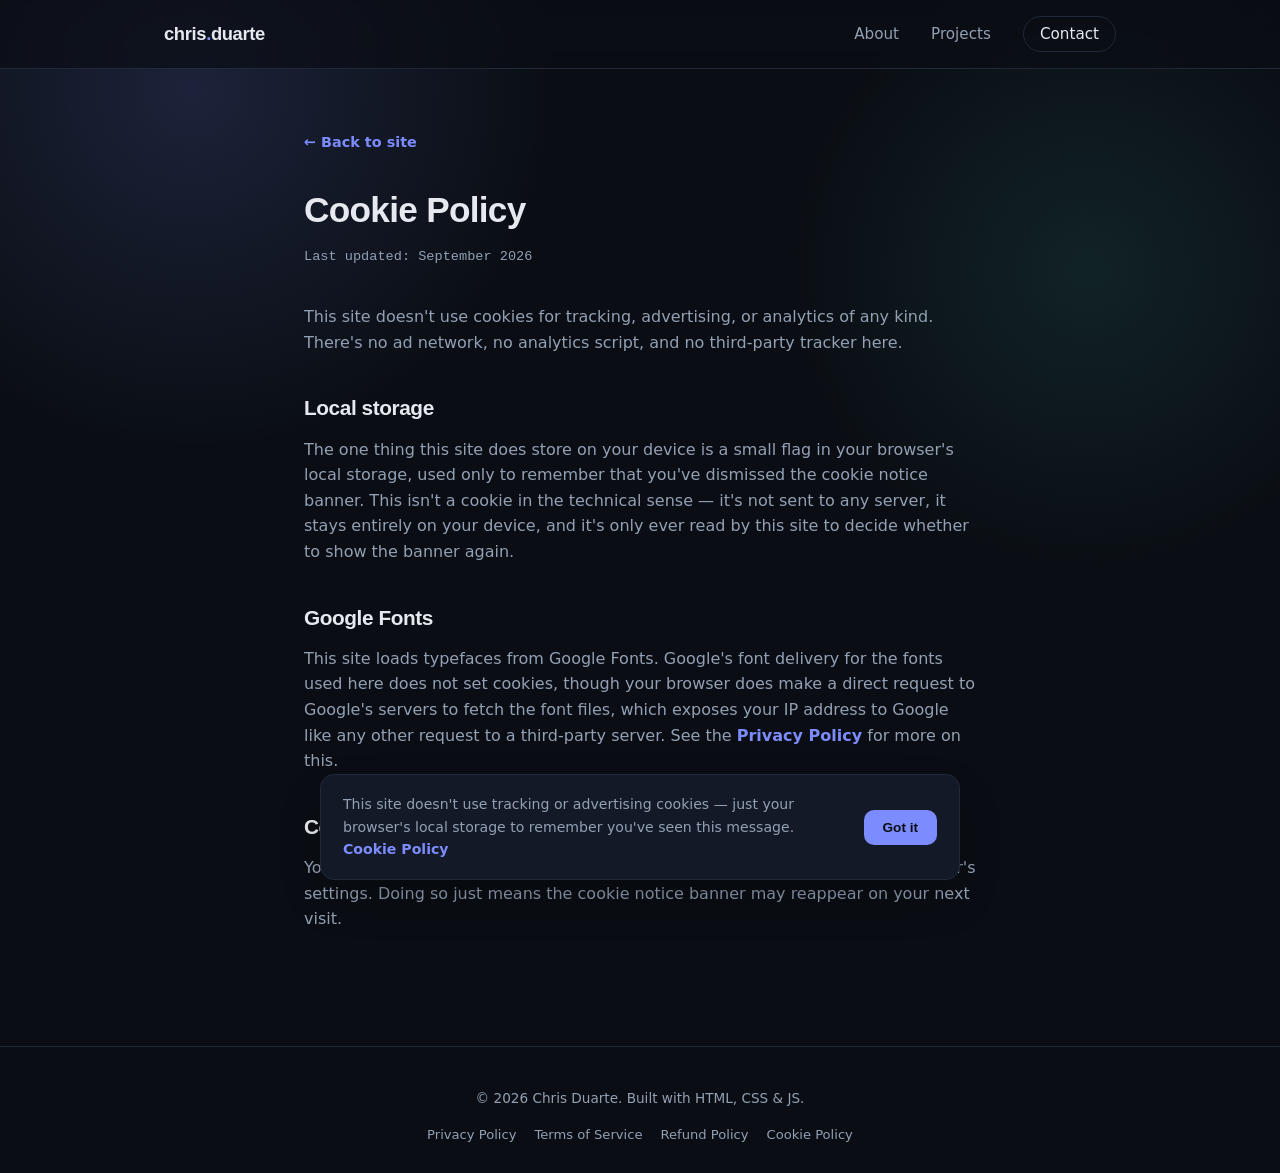
==== cookies.html @ b55f15fa "Create cookies.html" ====
<!DOCTYPE html>
<html lang="en">
<head>
<meta charset="UTF-8">
<meta name="viewport" content="width=device-width, initial-scale=1.0">
<title>Cookie Policy — Chris Duarte</title>
<meta name="description" content="Cookie policy for chris-duarte.com">
<meta name="referrer" content="strict-origin-when-cross-origin">
<meta http-equiv="Content-Security-Policy" content="default-src 'self'; style-src 'self' https://fonts.googleapis.com; font-src https://fonts.gstatic.com; img-src 'self' data:; script-src 'self'; connect-src 'self'; base-uri 'self'; frame-ancestors 'none'; object-src 'none'">
<link rel="preconnect" href="https://fonts.googleapis.com">
<link rel="preconnect" href="https://fonts.gstatic.com" crossorigin>
<link href="https://fonts.googleapis.com/css2?family=Space+Grotesk:wght@500;600;700&family=Inter:wght@400;500;600&family=JetBrains+Mono:wght@400;500&display=swap" rel="stylesheet">
<link rel="stylesheet" href="style.css">
</head>
<body>

<div class="bg-glow"></div>

<header class="site-header">
  <nav class="nav container">
    <a href="index.html" class="logo">chris<span class="accent">.</span>duarte</a>
    <button class="nav-toggle" id="navToggle" aria-label="Toggle menu" aria-expanded="false">
      <span></span><span></span><span></span>
    </button>
    <ul class="nav-links" id="navLinks">
      <li><a href="index.html#about">About</a></li>
      <li><a href="index.html#projects">Projects</a></li>
      <li><a href="index.html#contact" class="nav-cta">Contact</a></li>
    </ul>
  </nav>
</header>

<main>
  <div class="legal-content">
    <a href="index.html" class="back-link">&larr; Back to site</a>
    <h1>Cookie Policy</h1>
    <p class="updated"><!-- EDIT ME: keep this current --> Last updated: September 2026</p>

    <p>
      This site doesn't use cookies for tracking, advertising, or analytics of any kind.
      There's no ad network, no analytics script, and no third-party tracker here.
    </p>

    <h2>Local storage</h2>
    <p>
      The one thing this site does store on your device is a small flag in your
      browser's local storage, used only to remember that you've dismissed the cookie
      notice banner. This isn't a cookie in the technical sense &mdash; it's not sent to
      any server, it stays entirely on your device, and it's only ever read by this site
      to decide whether to show the banner again.
    </p>

    <h2>Google Fonts</h2>
    <p>
      This site loads typefaces from Google Fonts. Google's font delivery for the fonts
      used here does not set cookies, though your browser does make a direct request to
      Google's servers to fetch the font files, which exposes your IP address to Google
      like any other request to a third-party server. See the
      <a href="privacy.html">Privacy Policy</a> for more on this.
    </p>

    <h2>Controlling storage</h2>
    <p>
      You can clear or block local storage and cookies at any time through your browser's
      settings. Doing so just means the cookie notice banner may reappear on your next visit.
    </p>
  </div>
</main>

<footer class="site-footer">
  <div class="container footer-inner">
    <p>&copy; <span id="year"></span> Chris Duarte. Built with HTML, CSS &amp; JS.</p>
    <nav class="footer-links" aria-label="Legal">
      <a href="privacy.html">Privacy Policy</a>
      <a href="terms.html">Terms of Service</a>
      <a href="refund.html">Refund Policy</a>
      <a href="cookies.html">Cookie Policy</a>
    </nav>
  </div>
</footer>

<div class="cookie-banner" id="cookieBanner" role="dialog" aria-label="Cookie notice" hidden>
  <p>
    This site doesn't use tracking or advertising cookies &mdash; just your
    browser's local storage to remember you've seen this message.
    <a href="cookies.html">Cookie Policy</a>
  </p>
  <button id="cookieAccept" class="btn btn-primary btn-small">Got it</button>
</div>

<script src="script.js"></script>
</body>
</html>
---- style.css ----
:root {
  --bg: #0a0e14;
  --bg-alt: #0f1420;
  --surface: #131926;
  --border: #1f2937;
  --text: #e6e9ef;
  --text-dim: #93a0b4;
  --accent: #7c8cff;
  --accent-2: #4fd6c4;
  --radius: 14px;
  --max-width: 1000px;
}

* { box-sizing: border-box; }

html { scroll-behavior: smooth; }

body {
  margin: 0;
  background: var(--bg);
  color: var(--text);
  font-family: 'Inter', system-ui, sans-serif;
  line-height: 1.6;
  -webkit-font-smoothing: antialiased;
}

h1, h2, h3, .logo {
  font-family: 'Space Grotesk', 'Inter', sans-serif;
  letter-spacing: -0.02em;
  margin: 0;
}

a { color: inherit; text-decoration: none; }

.container {
  max-width: var(--max-width);
  margin: 0 auto;
  padding: 0 24px;
}

.accent { color: var(--accent); }

/* Background glow */
.bg-glow {
  position: fixed;
  inset: 0;
  z-index: -1;
  background:
    radial-gradient(600px circle at 15% 10%, rgba(124, 140, 255, 0.16), transparent 60%),
    radial-gradient(500px circle at 85% 30%, rgba(79, 214, 196, 0.10), transparent 60%),
    var(--bg);
}

/* Header / Nav */
.site-header {
  position: sticky;
  top: 0;
  z-index: 100;
  backdrop-filter: blur(10px);
  background: rgba(10, 14, 20, 0.7);
  border-bottom: 1px solid var(--border);
}

.nav {
  display: flex;
  align-items: center;
  justify-content: space-between;
  height: 68px;
}

.logo {
  font-size: 1.15rem;
  font-weight: 600;
  color: var(--text);
}

.nav-links {
  list-style: none;
  display: flex;
  align-items: center;
  gap: 32px;
  margin: 0;
  padding: 0;
}

.nav-links a {
  color: var(--text-dim);
  font-size: 0.95rem;
  font-weight: 500;
  transition: color 0.2s ease;
}

.nav-links a:hover { color: var(--text); }

.nav-cta {
  padding: 8px 16px;
  border: 1px solid var(--border);
  border-radius: 999px;
  color: var(--text) !important;
}

.nav-cta:hover {
  border-color: var(--accent);
  background: rgba(124, 140, 255, 0.08);
}

.nav-toggle {
  display: none;
  flex-direction: column;
  gap: 5px;
  background: none;
  border: none;
  cursor: pointer;
  padding: 8px;
}

.nav-toggle span {
  width: 22px;
  height: 2px;
  background: var(--text);
  border-radius: 2px;
  transition: transform 0.2s ease, opacity 0.2s ease;
}

/* Hero */
.hero {
  min-height: 78vh;
  display: flex;
  flex-direction: column;
  justify-content: center;
  padding-top: 40px;
  padding-bottom: 40px;
}

.eyebrow {
  color: var(--accent-2);
  font-family: 'JetBrains Mono', monospace;
  font-size: 0.9rem;
  margin-bottom: 12px;
}

.hero h1 {
  font-size: clamp(2.5rem, 7vw, 4.2rem);
  font-weight: 700;
  margin-bottom: 20px;
}

.hero-sub {
  max-width: 560px;
  color: var(--text-dim);
  font-size: 1.1rem;
  margin-bottom: 32px;
}

.hero-actions {
  display: flex;
  gap: 16px;
  flex-wrap: wrap;
}

.btn {
  display: inline-flex;
  align-items: center;
  justify-content: center;
  padding: 13px 24px;
  border-radius: 10px;
  font-weight: 600;
  font-size: 0.95rem;
  transition: transform 0.15s ease, box-shadow 0.15s ease, background 0.15s ease, border-color 0.15s ease;
  border: 1px solid transparent;
}

.btn-primary {
  background: var(--accent);
  color: #0a0e14;
}

.btn-primary:hover {
  transform: translateY(-2px);
  box-shadow: 0 10px 30px -8px rgba(124, 140, 255, 0.6);
}

.btn-ghost {
  border-color: var(--border);
  color: var(--text);
}

.btn-ghost:hover {
  border-color: var(--accent);
  transform: translateY(-2px);
}

/* Sections */
.section {
  padding: 100px 24px;
  border-top: 1px solid var(--border);
}

.section-title {
  display: flex;
  align-items: baseline;
  gap: 14px;
  font-size: 1.9rem;
  font-weight: 600;
  margin-bottom: 12px;
}

.section-title .tag {
  font-family: 'JetBrains Mono', monospace;
  font-size: 0.9rem;
  color: var(--accent);
  border: 1px solid var(--border);
  padding: 4px 10px;
  border-radius: 6px;
}

.section-sub {
  color: var(--text-dim);
  margin-bottom: 44px;
}

/* About */
.about-grid {
  display: grid;
  grid-template-columns: 1.4fr 1fr;
  gap: 40px;
  margin-bottom: 36px;
}

.about-text p {
  color: var(--text-dim);
  margin: 0 0 16px;
}

.about-facts {
  display: grid;
  gap: 14px;
  align-content: start;
}

.fact-card {
  background: var(--surface);
  border: 1px solid var(--border);
  border-radius: var(--radius);
  padding: 16px 20px;
}

.fact-card h3 {
  font-size: 0.78rem;
  text-transform: uppercase;
  letter-spacing: 0.08em;
  color: var(--text-dim);
  font-weight: 600;
  margin-bottom: 6px;
}

.fact-card p {
  margin: 0;
  font-weight: 500;
}

.skills {
  display: flex;
  flex-wrap: wrap;
  gap: 10px;
}

.chip {
  font-family: 'JetBrains Mono', monospace;
  font-size: 0.82rem;
  background: var(--surface);
  border: 1px solid var(--border);
  color: var(--text-dim);
  padding: 7px 14px;
  border-radius: 999px;
}

/* Projects */
.projects-grid {
  display: grid;
  grid-template-columns: repeat(2, 1fr);
  gap: 20px;
}

.card {
  background: var(--surface);
  border: 1px solid var(--border);
  border-radius: var(--radius);
  padding: 26px;
  transition: transform 0.2s ease, border-color 0.2s ease, box-shadow 0.2s ease;
}

.card:hover {
  transform: translateY(-4px);
  border-color: rgba(124, 140, 255, 0.4);
  box-shadow: 0 20px 40px -20px rgba(0, 0, 0, 0.5);
}

.card-top {
  display: flex;
  align-items: center;
  justify-content: space-between;
  margin-bottom: 14px;
}

.card-icon { font-size: 1.6rem; }

.card-tag {
  font-family: 'JetBrains Mono', monospace;
  font-size: 0.75rem;
  color: var(--accent-2);
  border: 1px solid var(--border);
  padding: 3px 10px;
  border-radius: 999px;
}

.card h3 {
  font-size: 1.15rem;
  margin-bottom: 10px;
}

.card p {
  color: var(--text-dim);
  font-size: 0.95rem;
  margin: 0 0 16px;
}

.card-link {
  font-size: 0.88rem;
  font-weight: 600;
  color: var(--accent);
}

/* Contact */
.contact-box {
  background: var(--surface);
  border: 1px solid var(--border);
  border-radius: var(--radius);
  padding: 40px;
  text-align: center;
}

.contact-box p {
  color: var(--text-dim);
  margin: 0 0 24px;
  font-size: 1.05rem;
}

.contact-links {
  display: flex;
  gap: 16px;
  justify-content: center;
  flex-wrap: wrap;
}

/* Footer */
.site-footer {
  border-top: 1px solid var(--border);
  padding: 28px 0;
}

.footer-inner {
  color: var(--text-dim);
  font-size: 0.85rem;
  text-align: center;
}

.footer-links {
  margin-top: 10px;
  display: flex;
  justify-content: center;
  flex-wrap: wrap;
  gap: 8px 18px;
}

.footer-links a {
  color: var(--text-dim);
  font-size: 0.82rem;
  transition: color 0.2s ease;
}

.footer-links a:hover {
  color: var(--text);
}

/* Cookie notice */
.cookie-banner {
  position: fixed;
  left: 20px;
  right: 20px;
  bottom: 20px;
  z-index: 200;
  max-width: 640px;
  margin: 0 auto;
  background: var(--surface);
  border: 1px solid var(--border);
  border-radius: var(--radius);
  padding: 18px 22px;
  display: flex;
  align-items: center;
  gap: 18px;
  flex-wrap: wrap;
  box-shadow: 0 20px 50px -20px rgba(0, 0, 0, 0.6);
}

.cookie-banner p {
  margin: 0;
  color: var(--text-dim);
  font-size: 0.88rem;
  flex: 1 1 320px;
}

.cookie-banner a {
  color: var(--accent);
  font-weight: 600;
}

.btn-small {
  padding: 9px 18px;
  font-size: 0.85rem;
}

/* Legal pages */
.legal-content {
  max-width: 720px;
  margin: 0 auto;
  padding: 60px 24px 100px;
}

.legal-content h1 {
  font-size: 2.2rem;
  margin-bottom: 8px;
}

.legal-content .updated {
  color: var(--text-dim);
  font-family: 'JetBrains Mono', monospace;
  font-size: 0.85rem;
  margin-bottom: 36px;
}

.legal-content h2 {
  font-size: 1.3rem;
  margin: 36px 0 12px;
}

.legal-content p,
.legal-content li {
  color: var(--text-dim);
  margin: 0 0 14px;
}

.legal-content ul {
  padding-left: 22px;
}

.legal-content a {
  color: var(--accent);
  font-weight: 600;
}

.back-link {
  display: inline-block;
  margin-bottom: 28px;
  color: var(--text-dim);
  font-size: 0.9rem;
}

.back-link:hover {
  color: var(--text);
}

/* Scroll fade-in */
.fade-in {
  opacity: 0;
  transform: translateY(16px);
  transition: opacity 0.6s ease, transform 0.6s ease;
}

.fade-in.visible {
  opacity: 1;
  transform: translateY(0);
}

/* Responsive */
@media (max-width: 720px) {
  .nav-toggle { display: flex; }

  .nav-links {
    position: absolute;
    top: 68px;
    left: 0;
    right: 0;
    background: var(--bg-alt);
    border-bottom: 1px solid var(--border);
    flex-direction: column;
    align-items: flex-start;
    padding: 20px 24px;
    gap: 18px;
    transform: translateY(-8px);
    opacity: 0;
    pointer-events: none;
    transition: transform 0.2s ease, opacity 0.2s ease;
  }

  .nav-links.open {
    transform: translateY(0);
    opacity: 1;
    pointer-events: auto;
  }

  .about-grid { grid-template-columns: 1fr; }
  .projects-grid { grid-template-columns: 1fr; }
}
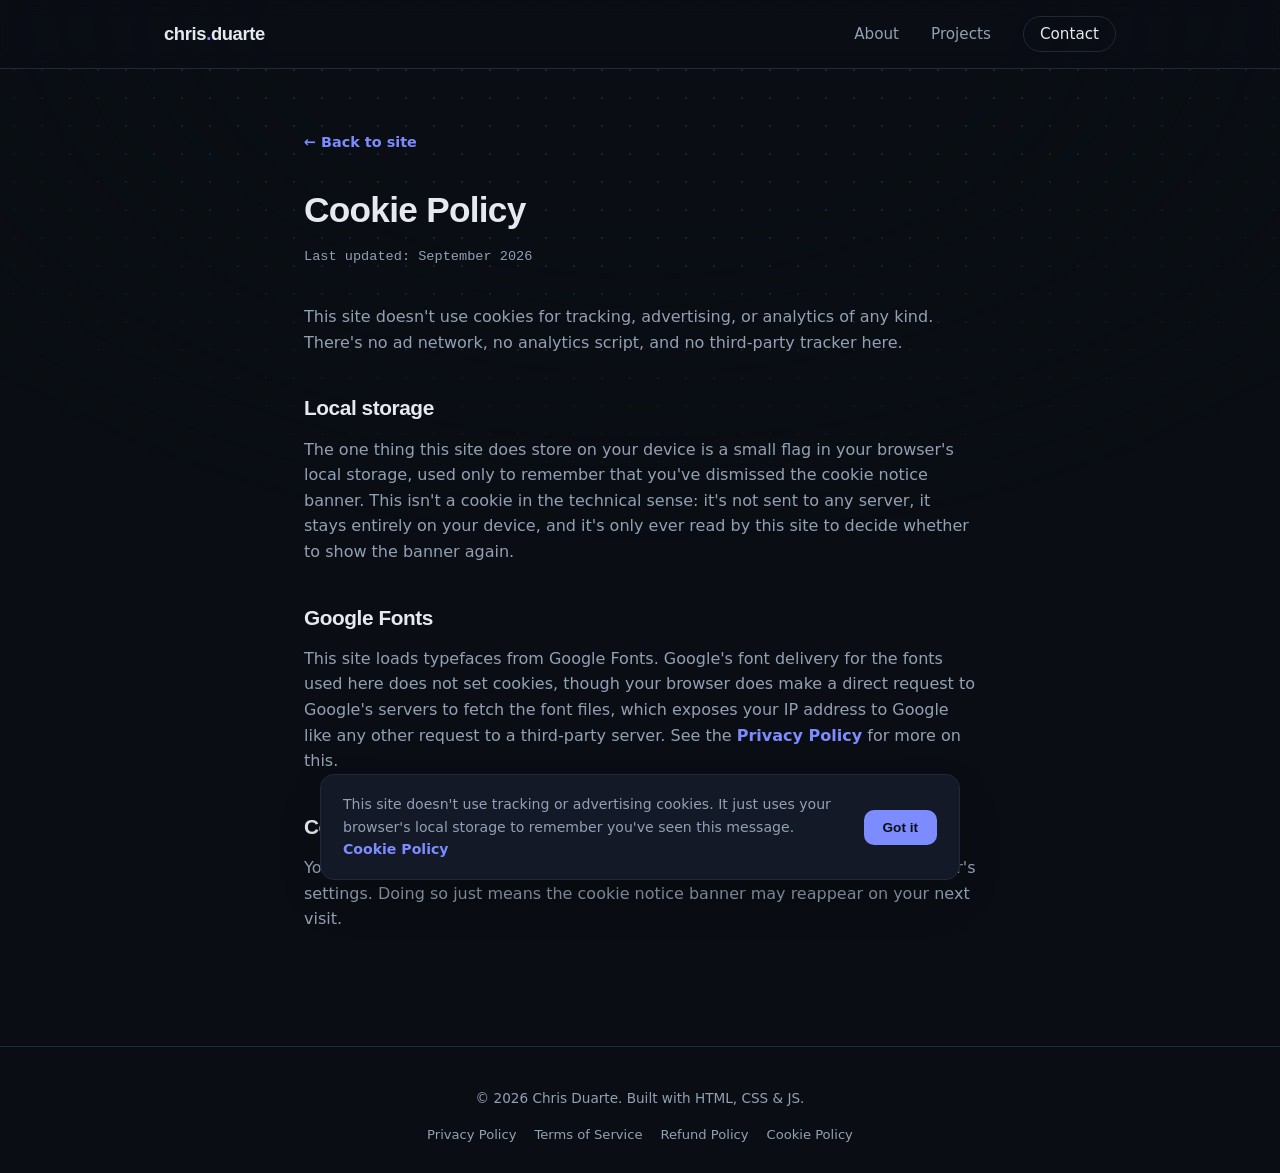
==== commit f344aebf: "De-vibecode: natural copy, drop scroll fade-in and emoji icons Someone pointed out a "why your app l" ====
--- a/cookies.html
+++ b/cookies.html
@@ -7,6 +7,9 @@
 <meta name="description" content="Cookie policy for chris-duarte.com">
 <meta name="referrer" content="strict-origin-when-cross-origin">
 <meta http-equiv="Content-Security-Policy" content="default-src 'self'; style-src 'self' https://fonts.googleapis.com; font-src https://fonts.gstatic.com; img-src 'self' data:; script-src 'self'; connect-src 'self'; base-uri 'self'; frame-ancestors 'none'; object-src 'none'">
+<link rel="canonical" href="https://chris-duarte.com/cookies.html">
+<link rel="icon" type="image/svg+xml" href="favicon.svg">
+<meta name="theme-color" content="#0a0e14">
 <link rel="preconnect" href="https://fonts.googleapis.com">
 <link rel="preconnect" href="https://fonts.gstatic.com" crossorigin>
 <link href="https://fonts.googleapis.com/css2?family=Space+Grotesk:wght@500;600;700&family=Inter:wght@400;500;600&family=JetBrains+Mono:wght@400;500&display=swap" rel="stylesheet">
@@ -15,6 +18,8 @@
 <body>
 
 <div class="bg-glow"></div>
+
+<a href="#main-content" class="skip-link">Skip to content</a>
 
 <header class="site-header">
   <nav class="nav container">
@@ -30,7 +35,7 @@
   </nav>
 </header>
 
-<main>
+<main id="main-content">
   <div class="legal-content">
     <a href="index.html" class="back-link">&larr; Back to site</a>
     <h1>Cookie Policy</h1>
@@ -45,7 +50,7 @@
     <p>
       The one thing this site does store on your device is a small flag in your
       browser's local storage, used only to remember that you've dismissed the cookie
-      notice banner. This isn't a cookie in the technical sense &mdash; it's not sent to
+      notice banner. This isn't a cookie in the technical sense: it's not sent to
       any server, it stays entirely on your device, and it's only ever read by this site
       to decide whether to show the banner again.
     </p>
@@ -81,7 +86,7 @@
 
 <div class="cookie-banner" id="cookieBanner" role="dialog" aria-label="Cookie notice" hidden>
   <p>
-    This site doesn't use tracking or advertising cookies &mdash; just your
+    This site doesn't use tracking or advertising cookies. It just uses your
     browser's local storage to remember you've seen this message.
     <a href="cookies.html">Cookie Policy</a>
   </p>
--- a/style.css
+++ b/style.css
@@ -15,6 +15,31 @@
 
 html { scroll-behavior: smooth; }
 
+:focus-visible {
+  outline: 2px solid var(--accent);
+  outline-offset: 3px;
+  border-radius: 4px;
+}
+
+.skip-link {
+  position: absolute;
+  top: -48px;
+  left: 16px;
+  z-index: 300;
+  background: var(--accent);
+  color: #0a0e14;
+  font-weight: 600;
+  font-size: 0.9rem;
+  padding: 10px 18px;
+  border-radius: 8px;
+  transition: top 0.2s ease;
+}
+
+.skip-link:focus-visible {
+  top: 12px;
+  outline-color: var(--text);
+}
+
 body {
   margin: 0;
   background: var(--bg);
@@ -40,15 +65,17 @@
 
 .accent { color: var(--accent); }
 
-/* Background glow */
+/* Background: a faint dot grid, more circuit-board than SaaS-gradient-orb */
 .bg-glow {
   position: fixed;
   inset: 0;
   z-index: -1;
   background:
-    radial-gradient(600px circle at 15% 10%, rgba(124, 140, 255, 0.16), transparent 60%),
-    radial-gradient(500px circle at 85% 30%, rgba(79, 214, 196, 0.10), transparent 60%),
+    radial-gradient(circle, rgba(147, 160, 180, 0.16) 1px, transparent 1px),
     var(--bg);
+  background-size: 28px 28px;
+  mask-image: radial-gradient(ellipse 70% 60% at 50% 0%, #000 40%, transparent 100%);
+  -webkit-mask-image: radial-gradient(ellipse 70% 60% at 50% 0%, #000 40%, transparent 100%);
 }
 
 /* Header / Nav */
@@ -303,7 +330,12 @@
   margin-bottom: 14px;
 }
 
-.card-icon { font-size: 1.6rem; }
+.card-mark {
+  font-family: 'JetBrains Mono', monospace;
+  font-size: 0.85rem;
+  font-weight: 500;
+  color: var(--text-dim);
+}
 
 .card-tag {
   font-family: 'JetBrains Mono', monospace;
@@ -470,16 +502,138 @@
   color: var(--text);
 }
 
-/* Scroll fade-in */
-.fade-in {
-  opacity: 0;
-  transform: translateY(16px);
-  transition: opacity 0.6s ease, transform 0.6s ease;
-}
-
-.fade-in.visible {
-  opacity: 1;
-  transform: translateY(0);
+/* Homelab status dashboard */
+.status-updated {
+  color: var(--text-dim);
+  font-family: 'JetBrains Mono', monospace;
+  font-size: 0.85rem;
+  margin-bottom: 24px;
+}
+
+.stale-notice {
+  background: rgba(234, 179, 8, 0.1);
+  border: 1px solid rgba(234, 179, 8, 0.4);
+  color: #eab308;
+  border-radius: var(--radius);
+  padding: 14px 18px;
+  font-size: 0.9rem;
+  margin-bottom: 24px;
+}
+
+.host-stats {
+  display: grid;
+  grid-template-columns: repeat(auto-fill, minmax(180px, 1fr));
+  gap: 16px;
+  margin-bottom: 24px;
+}
+
+.host-card {
+  background: var(--surface);
+  border: 1px solid var(--border);
+  border-radius: var(--radius);
+  padding: 16px 18px;
+}
+
+.host-card-top {
+  display: flex;
+  align-items: center;
+  justify-content: space-between;
+  margin-bottom: 10px;
+}
+
+.host-card-label {
+  color: var(--text-dim);
+  font-size: 0.85rem;
+  font-weight: 500;
+}
+
+.host-card-value {
+  font-family: 'JetBrains Mono', monospace;
+  font-weight: 600;
+}
+
+.host-card-uptime {
+  display: flex;
+  align-items: center;
+  justify-content: space-between;
+}
+
+.host-card-uptime .host-card-value {
+  font-size: 0.95rem;
+}
+
+.host-bar-track {
+  height: 6px;
+  border-radius: 999px;
+  background: var(--bg-alt);
+  overflow: hidden;
+}
+
+.host-bar {
+  height: 100%;
+  border-radius: 999px;
+  transition: width 0.4s ease;
+}
+
+.host-bar-low { background: #22c55e; }
+.host-bar-mid { background: #eab308; }
+.host-bar-high { background: #ef4444; }
+
+.status-grid {
+  display: grid;
+  grid-template-columns: repeat(auto-fill, minmax(220px, 1fr));
+  gap: 16px;
+}
+
+.status-card {
+  background: var(--surface);
+  border: 1px solid var(--border);
+  border-radius: var(--radius);
+  padding: 18px 20px;
+  display: flex;
+  align-items: center;
+  gap: 14px;
+}
+
+.status-dot {
+  width: 12px;
+  height: 12px;
+  border-radius: 50%;
+  flex-shrink: 0;
+}
+
+.status-up {
+  background: #22c55e;
+  box-shadow: 0 0 10px rgba(34, 197, 94, 0.6);
+}
+
+.status-down {
+  background: #ef4444;
+  box-shadow: 0 0 10px rgba(239, 68, 68, 0.6);
+}
+
+.status-unknown {
+  background: #6b7280;
+}
+
+.status-info h3 {
+  font-size: 1rem;
+  margin-bottom: 2px;
+}
+
+.status-info p {
+  margin: 0;
+  color: var(--text-dim);
+  font-size: 0.85rem;
+}
+
+.status-error {
+  color: var(--text-dim);
+}
+
+.homelab-note {
+  margin-top: 40px;
+  font-size: 0.85rem;
 }
 
 /* Responsive */
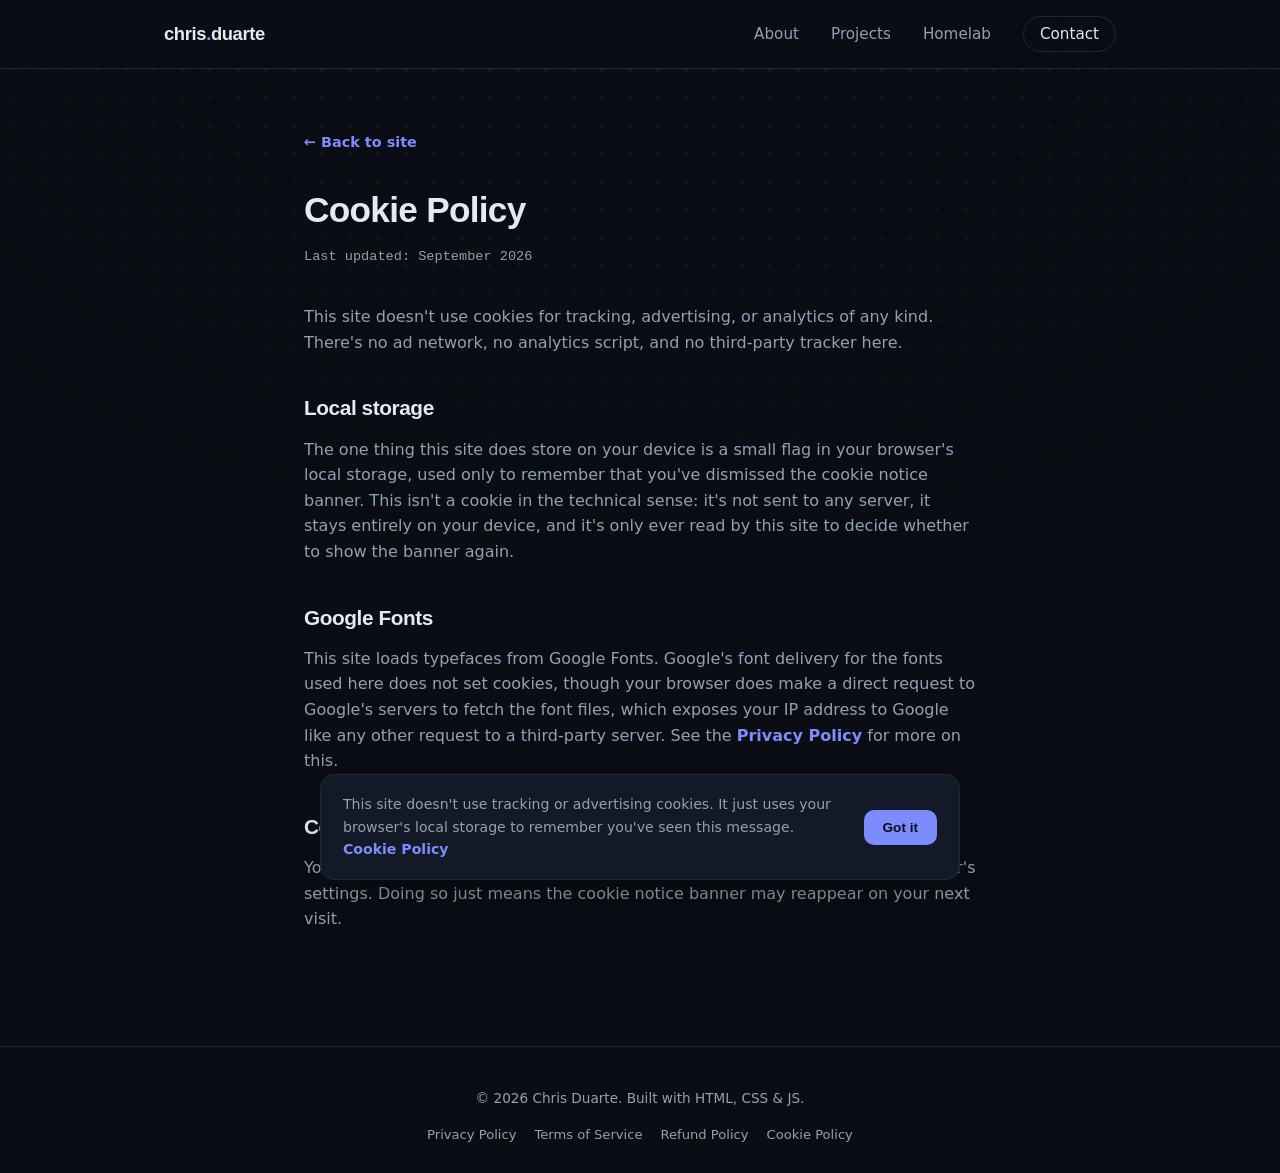
==== commit 0075d515: "Add homelab specs and certs card, fix demo data, harden security Site: - Give the homelab its own na" ====
--- a/cookies.html
+++ b/cookies.html
@@ -6,7 +6,7 @@
 <title>Cookie Policy — Chris Duarte</title>
 <meta name="description" content="Cookie policy for chris-duarte.com">
 <meta name="referrer" content="strict-origin-when-cross-origin">
-<meta http-equiv="Content-Security-Policy" content="default-src 'self'; style-src 'self' https://fonts.googleapis.com; font-src https://fonts.gstatic.com; img-src 'self' data:; script-src 'self'; connect-src 'self'; base-uri 'self'; frame-ancestors 'none'; object-src 'none'">
+<meta http-equiv="Content-Security-Policy" content="default-src 'self'; style-src 'self' https://fonts.googleapis.com; font-src https://fonts.gstatic.com; img-src 'self' data:; script-src 'self'; connect-src 'self'; base-uri 'self'; form-action 'none'; object-src 'none'">
 <link rel="canonical" href="https://chris-duarte.com/cookies.html">
 <link rel="icon" type="image/svg+xml" href="favicon.svg">
 <meta name="theme-color" content="#0a0e14">
@@ -30,6 +30,7 @@
     <ul class="nav-links" id="navLinks">
       <li><a href="index.html#about">About</a></li>
       <li><a href="index.html#projects">Projects</a></li>
+      <li><a href="homelab.html">Homelab</a></li>
       <li><a href="index.html#contact" class="nav-cta">Contact</a></li>
     </ul>
   </nav>
--- a/style.css
+++ b/style.css
@@ -416,6 +416,10 @@
 }
 
 /* Cookie notice */
+.cookie-banner[hidden] {
+  display: none;
+}
+
 .cookie-banner {
   position: fixed;
   left: 20px;
@@ -502,12 +506,68 @@
   color: var(--text);
 }
 
-/* Homelab status dashboard */
-.status-updated {
-  color: var(--text-dim);
-  font-family: 'JetBrains Mono', monospace;
-  font-size: 0.85rem;
+/* Homelab dashboard */
+.dashboard {
+  max-width: var(--max-width);
+  margin: 0 auto;
+  padding: 60px 24px 100px;
+}
+
+.dashboard-head {
+  display: flex;
+  align-items: baseline;
+  justify-content: space-between;
+  flex-wrap: wrap;
+  gap: 12px;
   margin-bottom: 24px;
+}
+
+.dashboard-head h1 {
+  margin: 0;
+  font-size: 2.2rem;
+}
+
+.dashboard-subhead {
+  font-size: 1.3rem;
+  margin: 48px 0 16px;
+}
+
+.live-indicator {
+  display: inline-flex;
+  align-items: center;
+  gap: 8px;
+  font-family: 'JetBrains Mono', monospace;
+  font-size: 0.82rem;
+  color: var(--text-dim);
+}
+
+.live-dot {
+  width: 8px;
+  height: 8px;
+  border-radius: 50%;
+  background: #6b7280;
+  box-shadow: 0 0 8px rgba(107, 114, 128, 0.6);
+  animation: live-pulse 2s ease-in-out infinite;
+}
+
+.live-dot-ok {
+  background: #22c55e;
+  box-shadow: 0 0 8px rgba(34, 197, 94, 0.7);
+}
+
+.live-dot-mid {
+  background: #eab308;
+  box-shadow: 0 0 8px rgba(234, 179, 8, 0.7);
+}
+
+.live-dot-bad {
+  background: #ef4444;
+  box-shadow: 0 0 8px rgba(239, 68, 68, 0.7);
+}
+
+@keyframes live-pulse {
+  0%, 100% { opacity: 1; }
+  50% { opacity: 0.35; }
 }
 
 .stale-notice {
@@ -520,68 +580,202 @@
   margin-bottom: 24px;
 }
 
-.host-stats {
+.demo-notice {
+  background: rgba(124, 140, 255, 0.1);
+  border: 1px solid rgba(124, 140, 255, 0.4);
+  color: var(--text);
+  border-radius: var(--radius);
+  padding: 14px 18px;
+  font-size: 0.9rem;
+  margin-bottom: 24px;
+}
+
+.demo-notice strong {
+  color: var(--accent);
+}
+
+/* Stat strip */
+.stat-strip {
   display: grid;
-  grid-template-columns: repeat(auto-fill, minmax(180px, 1fr));
-  gap: 16px;
-  margin-bottom: 24px;
-}
-
-.host-card {
+  grid-template-columns: repeat(auto-fit, minmax(140px, 1fr));
+  gap: 14px;
+  margin-bottom: 32px;
+}
+
+.stat-tile {
   background: var(--surface);
   border: 1px solid var(--border);
+  border-top: 3px solid var(--border);
   border-radius: var(--radius);
-  padding: 16px 18px;
-}
-
-.host-card-top {
-  display: flex;
-  align-items: center;
+  padding: 14px 18px;
+}
+
+.stat-tile-label {
+  display: block;
+  font-family: 'JetBrains Mono', monospace;
+  font-size: 0.72rem;
+  text-transform: uppercase;
+  letter-spacing: 0.08em;
+  color: var(--text-dim);
+  margin-bottom: 6px;
+}
+
+.stat-tile-value {
+  font-family: 'JetBrains Mono', monospace;
+  font-size: 1.3rem;
+  font-weight: 600;
+  color: var(--text);
+}
+
+.stat-tile.level-ok { border-top-color: #22c55e; }
+.stat-tile.level-ok .stat-tile-value { color: #22c55e; }
+.stat-tile.level-mid { border-top-color: #eab308; }
+.stat-tile.level-mid .stat-tile-value { color: #eab308; }
+.stat-tile.level-bad { border-top-color: #ef4444; }
+.stat-tile.level-bad .stat-tile-value { color: #ef4444; }
+.stat-tile.level-neutral { border-top-color: var(--accent); }
+.stat-tile.level-neutral .stat-tile-value { color: var(--accent); }
+
+/* Metric panels: gauge for "right now", chart for the trend behind it */
+.metric-grid {
+  display: grid;
+  grid-template-columns: repeat(2, 1fr);
+  gap: 20px;
+  margin-bottom: 20px;
+}
+
+.metric-panel {
+  background: var(--surface);
+  border: 1px solid var(--border);
+  border-radius: var(--radius);
+  padding: 20px 22px;
+}
+
+.metric-head {
+  display: flex;
+  align-items: baseline;
   justify-content: space-between;
   margin-bottom: 10px;
 }
 
-.host-card-label {
-  color: var(--text-dim);
-  font-size: 0.85rem;
-  font-weight: 500;
-}
-
-.host-card-value {
-  font-family: 'JetBrains Mono', monospace;
+.metric-label {
+  font-family: 'JetBrains Mono', monospace;
+  font-size: 0.78rem;
+  text-transform: uppercase;
+  letter-spacing: 0.08em;
+  color: var(--text-dim);
+}
+
+.metric-state {
+  font-size: 0.82rem;
+  color: var(--text-dim);
+}
+
+.metric-body {
+  display: grid;
+  grid-template-columns: auto 1fr;
+  align-items: center;
+  gap: 18px;
+}
+
+.gauge-svg {
+  width: 118px;
+  height: 118px;
+  flex-shrink: 0;
+}
+
+.gauge-track {
+  fill: none;
+  stroke: var(--bg-alt);
+  stroke-width: 10;
+}
+
+.gauge-arc {
+  fill: none;
+  stroke: #6b7280;
+  stroke-width: 10;
+  stroke-linecap: round;
+  transition: stroke-dashoffset 0.5s ease, stroke 0.3s ease;
+}
+
+.gauge-arc-ok { stroke: #22c55e; }
+.gauge-arc-mid { stroke: #eab308; }
+.gauge-arc-bad { stroke: #ef4444; }
+
+.gauge-value {
+  font-family: 'JetBrains Mono', monospace;
+  font-size: 1.5rem;
   font-weight: 600;
-}
-
-.host-card-uptime {
-  display: flex;
+  fill: var(--text);
+}
+
+.trend {
+  min-width: 0;
+}
+
+.trend-svg {
+  width: 100%;
+  height: 64px;
+  display: block;
+  background: rgba(10, 14, 20, 0.35);
+  border-radius: 8px;
+}
+
+.trend-line {
+  fill: none;
+  stroke: var(--accent-2);
+  stroke-width: 2;
+  stroke-linecap: round;
+  stroke-linejoin: round;
+}
+
+#memLine {
+  stroke: var(--accent);
+}
+
+.trend-caption {
+  margin: 8px 0 0;
+  font-family: 'JetBrains Mono', monospace;
+  font-size: 0.72rem;
+  color: var(--text-dim);
+}
+
+/* Service pills */
+.pill-row {
+  display: flex;
+  flex-wrap: wrap;
+  justify-content: center;
+  gap: 8px;
+  margin-bottom: 20px;
+}
+
+.pill {
+  display: inline-flex;
   align-items: center;
-  justify-content: space-between;
-}
-
-.host-card-uptime .host-card-value {
-  font-size: 0.95rem;
-}
-
-.host-bar-track {
-  height: 6px;
+  gap: 7px;
+  background: var(--surface);
+  border: 1px solid var(--border);
   border-radius: 999px;
-  background: var(--bg-alt);
-  overflow: hidden;
-}
-
-.host-bar {
-  height: 100%;
-  border-radius: 999px;
-  transition: width 0.4s ease;
-}
-
-.host-bar-low { background: #22c55e; }
-.host-bar-mid { background: #eab308; }
-.host-bar-high { background: #ef4444; }
-
+  padding: 6px 14px;
+  font-family: 'JetBrains Mono', monospace;
+  font-size: 0.8rem;
+  color: var(--text-dim);
+}
+
+.pill-dot {
+  width: 8px;
+  height: 8px;
+  border-radius: 50%;
+  flex-shrink: 0;
+}
+
+/* Fixed-width columns rather than 1fr ones, so a row that doesn't fill up
+   (five services across four columns) leaves its last card centred under
+   the others instead of stranded on the left. */
 .status-grid {
   display: grid;
-  grid-template-columns: repeat(auto-fill, minmax(220px, 1fr));
+  grid-template-columns: repeat(auto-fit, minmax(220px, 260px));
+  justify-content: center;
   gap: 16px;
 }
 
@@ -665,4 +859,46 @@
 
   .about-grid { grid-template-columns: 1fr; }
   .projects-grid { grid-template-columns: 1fr; }
-}
+  .metric-grid { grid-template-columns: 1fr; }
+  .status-grid { grid-template-columns: 1fr; }
+
+  .metric-body {
+    grid-template-columns: 1fr;
+    justify-items: center;
+  }
+
+  .trend { width: 100%; }
+}
+
+.cert-chips {
+  display: flex;
+  flex-wrap: wrap;
+  gap: 8px;
+  margin-top: 16px;
+}
+
+.cert-chips .chip {
+  font-size: 0.76rem;
+  padding: 5px 11px;
+}
+
+.spec-list {
+  display: grid;
+  grid-template-columns: repeat(auto-fit, minmax(180px, 1fr));
+  gap: 12px;
+  margin: 0 0 28px;
+}
+.spec-list > div {
+  background: var(--surface, rgba(255,255,255,0.04));
+  border: 1px solid var(--border, rgba(255,255,255,0.1));
+  border-radius: 10px;
+  padding: 14px 16px;
+}
+.spec-list dt {
+  font-size: 0.75rem;
+  text-transform: uppercase;
+  letter-spacing: 0.06em;
+  opacity: 0.7;
+  margin-bottom: 4px;
+}
+.spec-list dd { margin: 0; font-weight: 600; }
